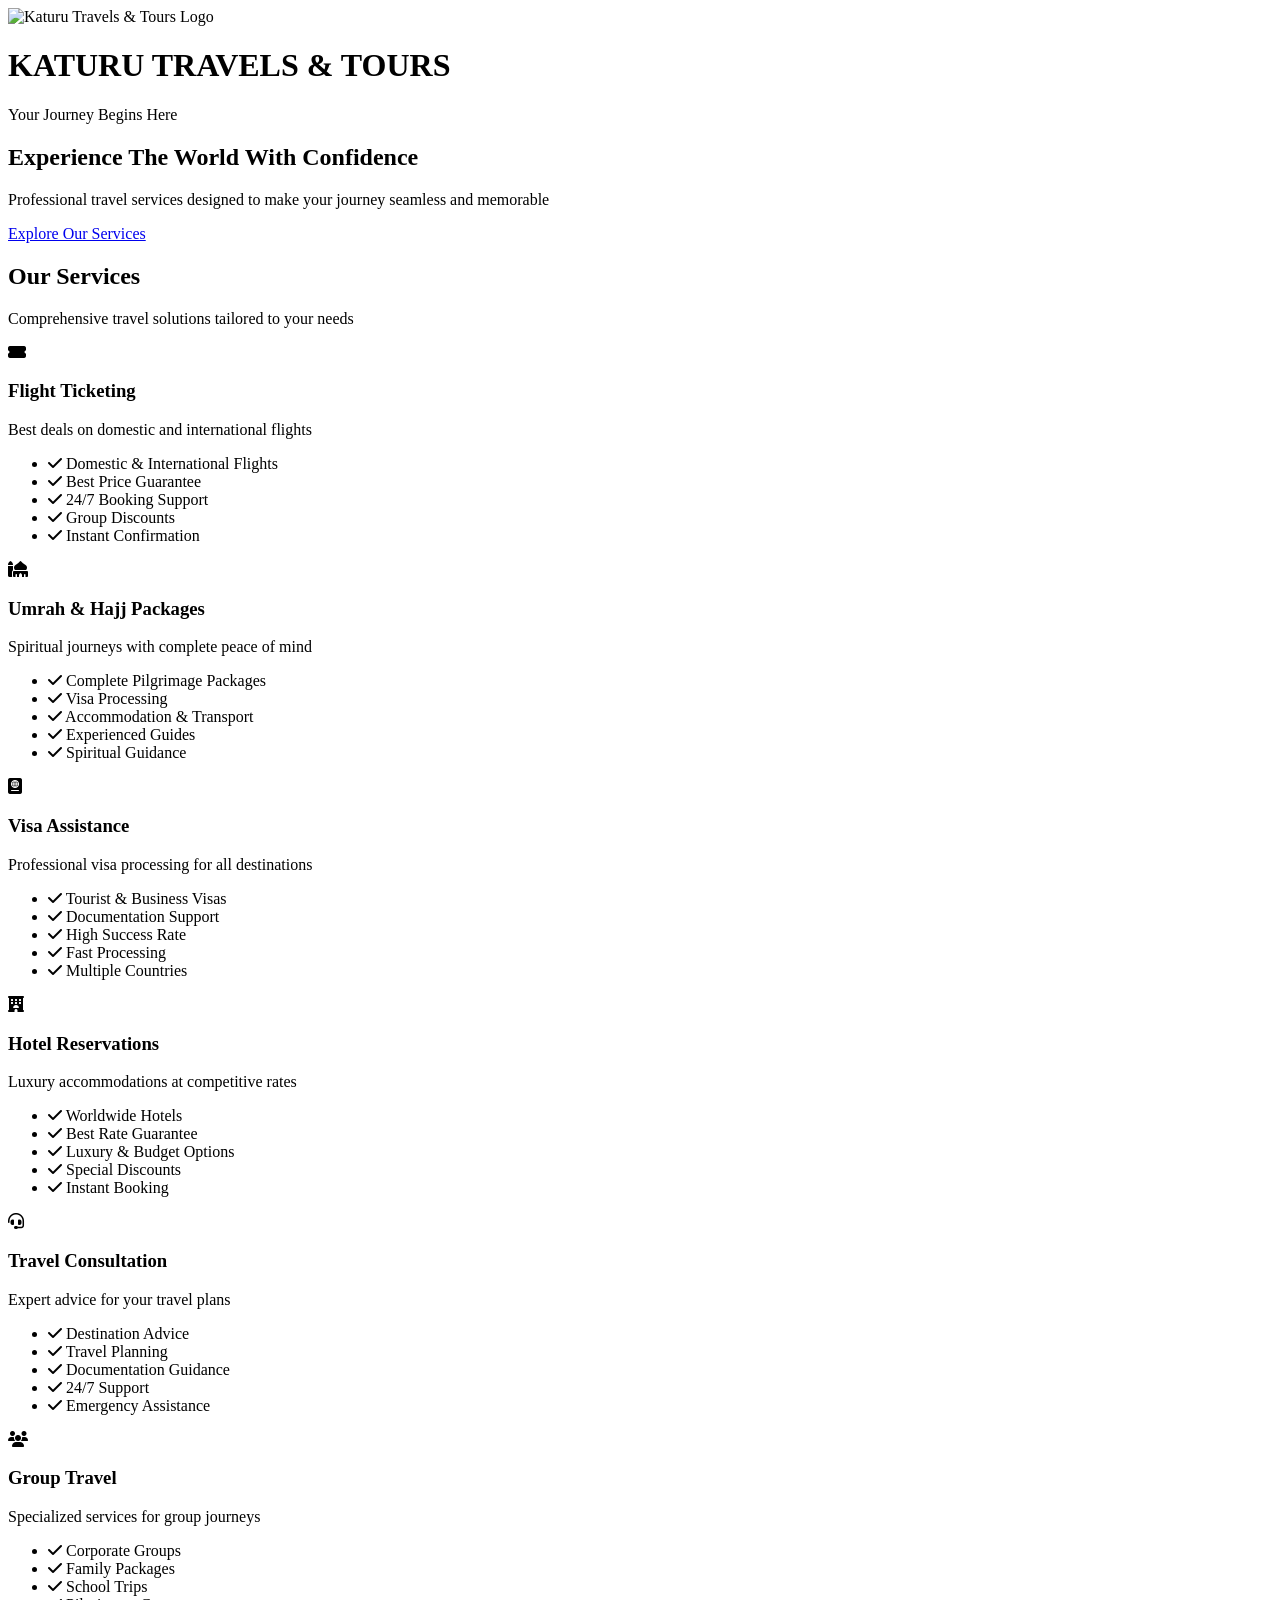
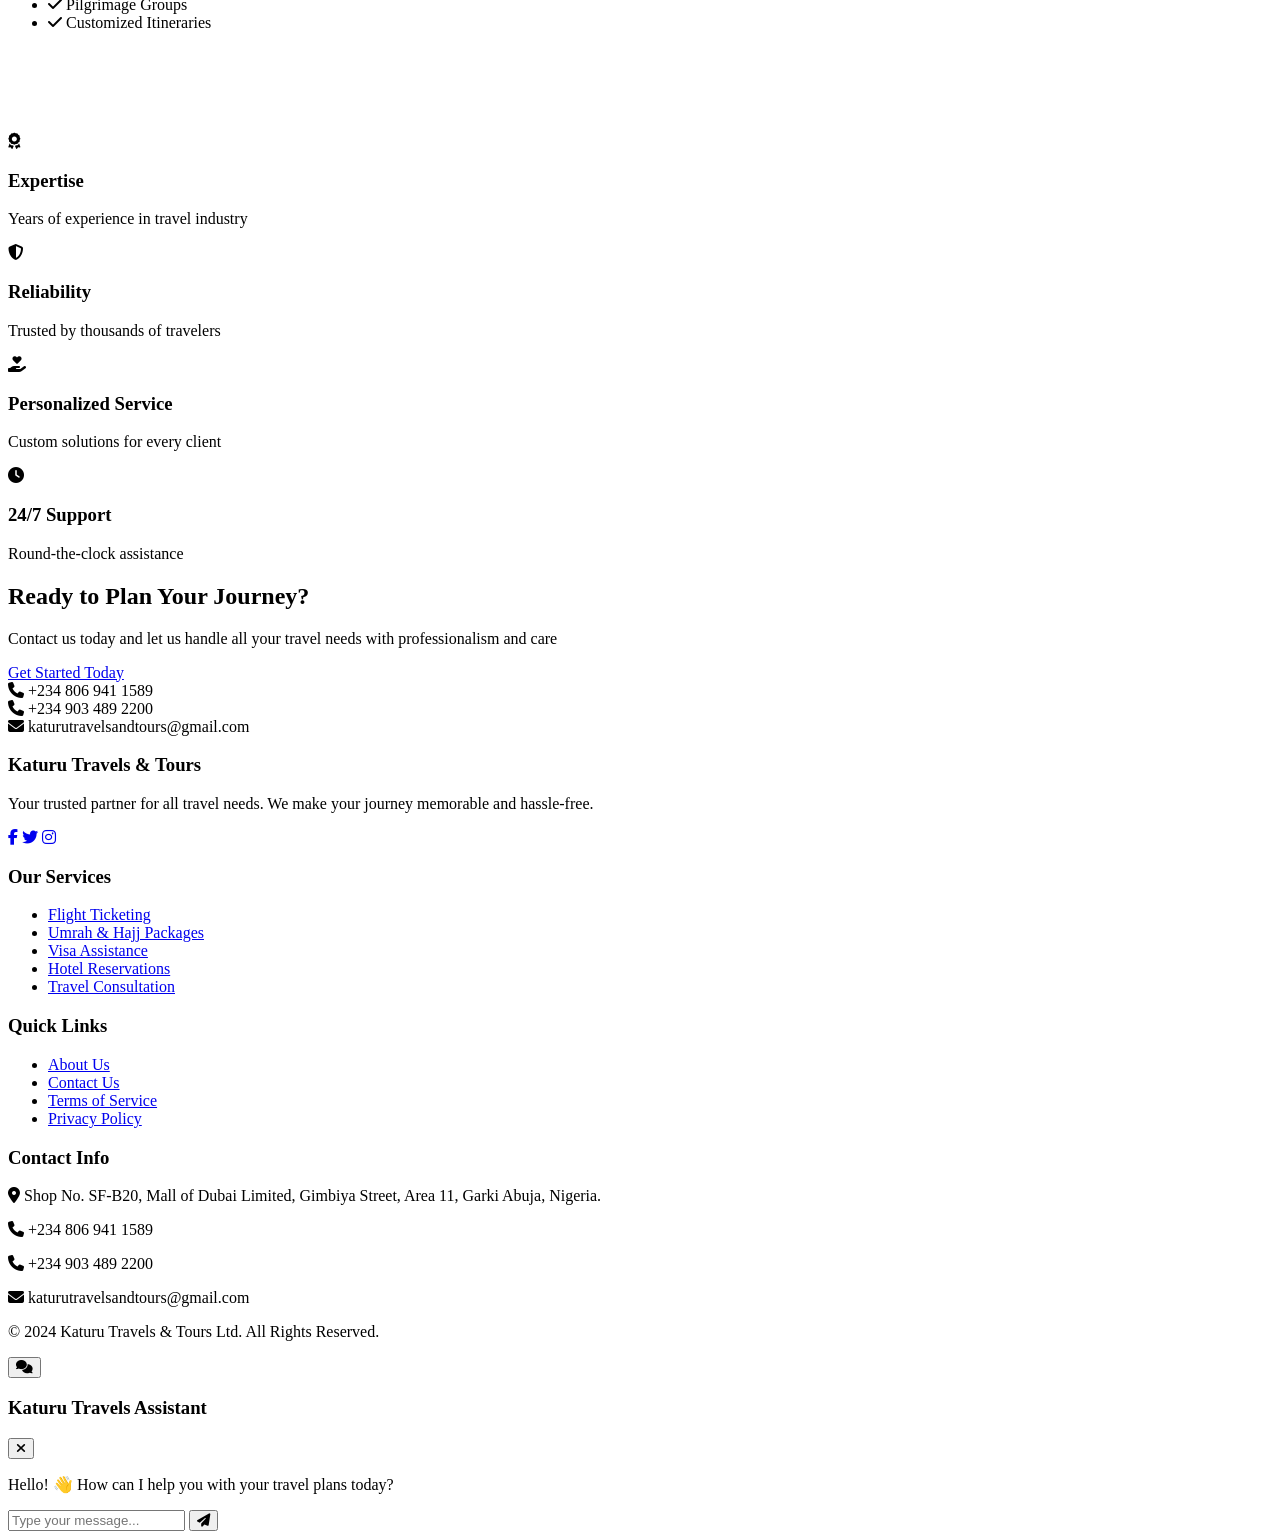
==== index.html @ 01b36bdd "Files Upload" ====
<!DOCTYPE html>
<html lang="en">
<head>
    <meta charset="UTF-8">
    <meta name="viewport" content="width=device-width, initial-scale=1.0">
    <title>Katuru Travels & Tours - Your Journey Begins Here</title>
    <link rel="stylesheet" href="https://cdnjs.cloudflare.com/ajax/libs/font-awesome/6.4.0/css/all.min.css">
    <link rel="stylesheet" href="../css/style.css">
</head>
<body>
    <!-- Header -->
    <header>
        <div class="header-container">
            <div class="logo">
                <div class="logo-img-container">
                    <img src="../images/logo.png" alt="Katuru Travels & Tours Logo" class="logo-image">
                </div>
                <div class="logo-text">
                    <h1>KATURU TRAVELS & TOURS</h1>
                    <p>Your Journey Begins Here</p>
                </div>
            </div>
        </div>
    </header>

    <!-- Hero Section -->
    <section class="hero">
        <div class="hero-content">
            <h2>Experience The World With Confidence</h2>
            <p>Professional travel services designed to make your journey seamless and memorable</p>
            <a href="#services" class="btn">Explore Our Services</a>
        </div>
    </section>

    <!-- Services Section -->
    <section class="services" id="services">
        <div class="section-title">
            <h2>Our Services</h2>
            <p>Comprehensive travel solutions tailored to your needs</p>
        </div>
        <div class="services-grid">
            <!-- Flight Ticketing -->
            <div class="service-card">
                <div class="service-icon">
                    <i class="fas fa-ticket-alt"></i>
                </div>
                <h3>Flight Ticketing</h3>
                <p>Best deals on domestic and international flights</p>
                <ul class="service-features">
                    <li><i class="fas fa-check"></i> Domestic & International Flights</li>
                    <li><i class="fas fa-check"></i> Best Price Guarantee</li>
                    <li><i class="fas fa-check"></i> 24/7 Booking Support</li>
                    <li><i class="fas fa-check"></i> Group Discounts</li>
                    <li><i class="fas fa-check"></i> Instant Confirmation</li>
                </ul>
            </div>

            <!-- Umrah & Hajj -->
            <div class="service-card">
                <div class="service-icon">
                    <i class="fas fa-mosque"></i>
                </div>
                <h3>Umrah & Hajj Packages</h3>
                <p>Spiritual journeys with complete peace of mind</p>
                <ul class="service-features">
                    <li><i class="fas fa-check"></i> Complete Pilgrimage Packages</li>
                    <li><i class="fas fa-check"></i> Visa Processing</li>
                    <li><i class="fas fa-check"></i> Accommodation & Transport</li>
                    <li><i class="fas fa-check"></i> Experienced Guides</li>
                    <li><i class="fas fa-check"></i> Spiritual Guidance</li>
                </ul>
            </div>

            <!-- Visa Support -->
            <div class="service-card">
                <div class="service-icon">
                    <i class="fas fa-passport"></i>
                </div>
                <h3>Visa Assistance</h3>
                <p>Professional visa processing for all destinations</p>
                <ul class="service-features">
                    <li><i class="fas fa-check"></i> Tourist & Business Visas</li>
                    <li><i class="fas fa-check"></i> Documentation Support</li>
                    <li><i class="fas fa-check"></i> High Success Rate</li>
                    <li><i class="fas fa-check"></i> Fast Processing</li>
                    <li><i class="fas fa-check"></i> Multiple Countries</li>
                </ul>
            </div>

            <!-- Hotel Reservation -->
            <div class="service-card">
                <div class="service-icon">
                    <i class="fas fa-hotel"></i>
                </div>
                <h3>Hotel Reservations</h3>
                <p>Luxury accommodations at competitive rates</p>
                <ul class="service-features">
                    <li><i class="fas fa-check"></i> Worldwide Hotels</li>
                    <li><i class="fas fa-check"></i> Best Rate Guarantee</li>
                    <li><i class="fas fa-check"></i> Luxury & Budget Options</li>
                    <li><i class="fas fa-check"></i> Special Discounts</li>
                    <li><i class="fas fa-check"></i> Instant Booking</li>
                </ul>
            </div>

            <!-- Travel Consultation -->
            <div class="service-card">
                <div class="service-icon">
                    <i class="fas fa-headset"></i>
                </div>
                <h3>Travel Consultation</h3>
                <p>Expert advice for your travel plans</p>
                <ul class="service-features">
                    <li><i class="fas fa-check"></i> Destination Advice</li>
                    <li><i class="fas fa-check"></i> Travel Planning</li>
                    <li><i class="fas fa-check"></i> Documentation Guidance</li>
                    <li><i class="fas fa-check"></i> 24/7 Support</li>
                    <li><i class="fas fa-check"></i> Emergency Assistance</li>
                </ul>
            </div>

            <!-- Group Travel -->
            <div class="service-card">
                <div class="service-icon">
                    <i class="fas fa-users"></i>
                </div>
                <h3>Group Travel</h3>
                <p>Specialized services for group journeys</p>
                <ul class="service-features">
                    <li><i class="fas fa-check"></i> Corporate Groups</li>
                    <li><i class="fas fa-check"></i> Family Packages</li>
                    <li><i class="fas fa-check"></i> School Trips</li>
                    <li><i class="fas fa-check"></i> Pilgrimage Groups</li>
                    <li><i class="fas fa-check"></i> Customized Itineraries</li>
                </ul>
            </div>
        </div>
    </section>

    <!-- Why Choose Us -->
    <section class="why-us">
        <div class="section-title">
            <h2 style="color:white;">Why Choose Katuru Travels?</h2>
            <p style="color:white;">Experience the difference with our premium services</p>
        </div>
        <div class="features-grid">
            <div class="feature">
                <i class="fas fa-award"></i>
                <h3>Expertise</h3>
                <p>Years of experience in travel industry</p>
            </div>
            <div class="feature">
                <i class="fas fa-shield-alt"></i>
                <h3>Reliability</h3>
                <p>Trusted by thousands of travelers</p>
            </div>
            <div class="feature">
                <i class="fas fa-hand-holding-heart"></i>
                <h3>Personalized Service</h3>
                <p>Custom solutions for every client</p>
            </div>
            <div class="feature">
                <i class="fas fa-clock"></i>
                <h3>24/7 Support</h3>
                <p>Round-the-clock assistance</p>
            </div>
        </div>
    </section>

    <!-- CTA Section -->
    <section class="cta">
        <h2>Ready to Plan Your Journey?</h2>
        <p>Contact us today and let us handle all your travel needs with professionalism and care</p>
        <a href="#" class="btn">Get Started Today</a>
        
        <div class="contact-info">
            <div class="contact-item">
                <i class="fas fa-phone"></i>
                <span>+234 806 941 1589</span>
            </div>
            <div class="contact-item">
                <i class="fas fa-phone"></i>
                <span>+234 903 489 2200</span>
            </div>
            <div class="contact-item">
                <i class="fas fa-envelope"></i>
                <span>katurutravelsandtours@gmail.com</span>
            </div>
        </div>
    </section>

    <!-- Footer -->
    <footer>
        <div class="footer-container">
            <div class="footer-col">
                <h3>Katuru Travels & Tours</h3>
                <p>Your trusted partner for all travel needs. We make your journey memorable and hassle-free.</p>
                <div class="social-icons">
                    <a href="https://www.facebook.com/profile.php?id=61578586058037"><i class="fab fa-facebook-f"></i></a>
                    <a href="https://x.com/Katurutravels"><i class="fab fa-twitter"></i></a>
                    <a href="https://www.instagram.com/katurutravelsandtours/"><i class="fab fa-instagram"></i></a>
                </div>
            </div>
            <div class="footer-col">
                <h3>Our Services</h3>
                <ul class="footer-links">
                    <li><a href="#">Flight Ticketing</a></li>
                    <li><a href="#">Umrah & Hajj Packages</a></li>
                    <li><a href="#">Visa Assistance</a></li>
                    <li><a href="#">Hotel Reservations</a></li>
                    <li><a href="#">Travel Consultation</a></li>
                </ul>
            </div>
            <div class="footer-col">
                <h3>Quick Links</h3>
                <ul class="footer-links">
                    <li><a href="#">About Us</a></li>
                    <li><a href="#">Contact Us</a></li>
                    <li><a href="#">Terms of Service</a></li>
                    <li><a href="../html/privacy-policy.html">Privacy Policy</a></li>
                </ul>
            </div>
            <div class="footer-col">
                <h3>Contact Info</h3>
                <p><i class="fas fa-map-marker-alt"></i> Shop No. SF-B20, Mall of Dubai Limited, Gimbiya Street, Area 11, Garki Abuja, Nigeria.</p>
                <p><i class="fas fa-phone"></i> +234 806 941 1589</p>
                <p><i class="fas fa-phone"></i> +234 903 489 2200</p>
                <p><i class="fas fa-envelope"></i> katurutravelsandtours@gmail.com</p>
            </div>
        </div>
        <div class="copyright">
            <p>&copy; 2024 Katuru Travels & Tours Ltd. All Rights Reserved.</p>
        </div>
    </footer>

    <!-- Chatbot -->
    <div class="chatbot-container">
        <button class="chatbot-btn" id="chatbotBtn">
            <i class="fas fa-comments"></i>
        </button>
        <div class="chatbot-window" id="chatbotWindow">
            <div class="chatbot-header">
                <h3>Katuru Travels Assistant</h3>
                <button class="close-chatbot" id="closeChatbot">
                    <i class="fas fa-times"></i>
                </button>
            </div>
            <div class="chatbot-messages" id="chatbotMessages">
                <div class="chatbot-message">
                    <p>Hello! 👋 How can I help you with your travel plans today?</p>
                </div>
            </div>
            <div class="chatbot-input">
                <input type="text" id="chatbotInput" placeholder="Type your message...">
                <button class="send-btn" id="sendMessage">
                    <i class="fas fa-paper-plane"></i>
                </button>
            </div>
        </div>
    </div>
    <script src="../javascript/script.js"></script>
    

</body>
</html>
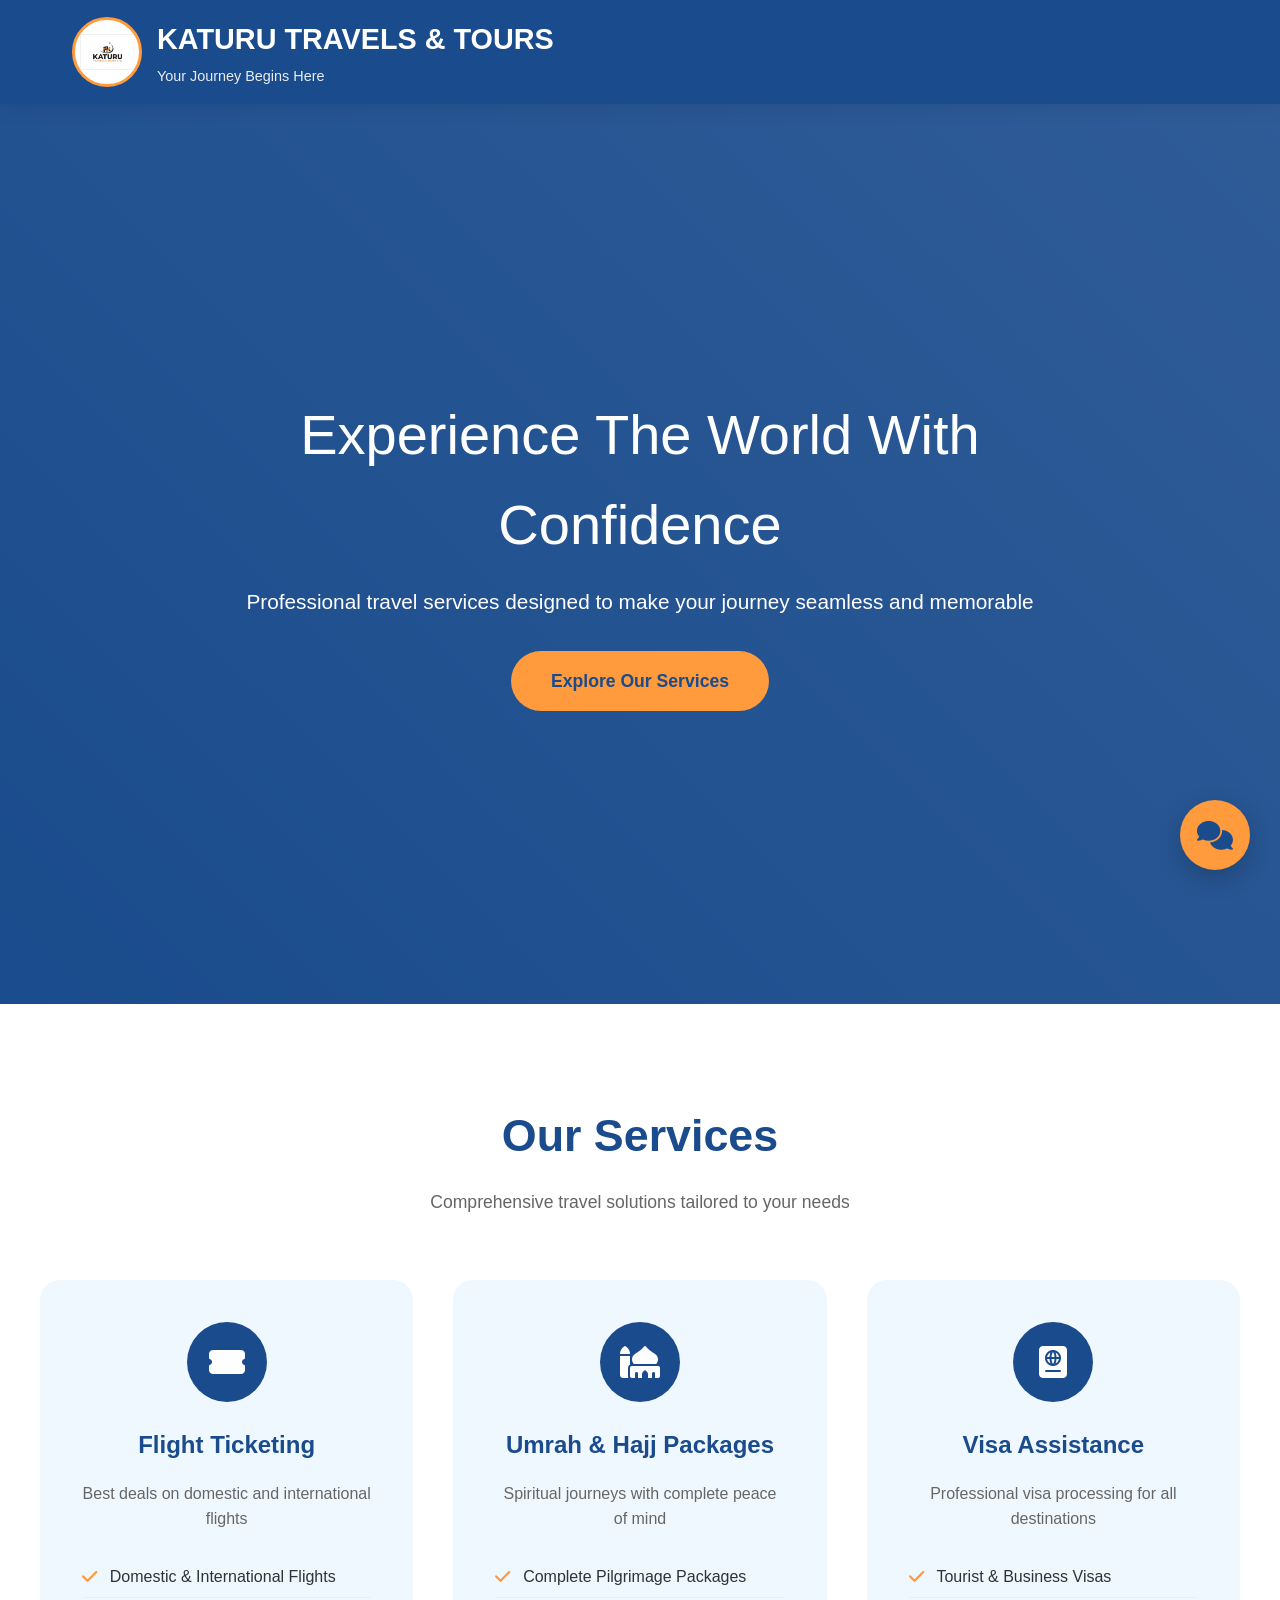
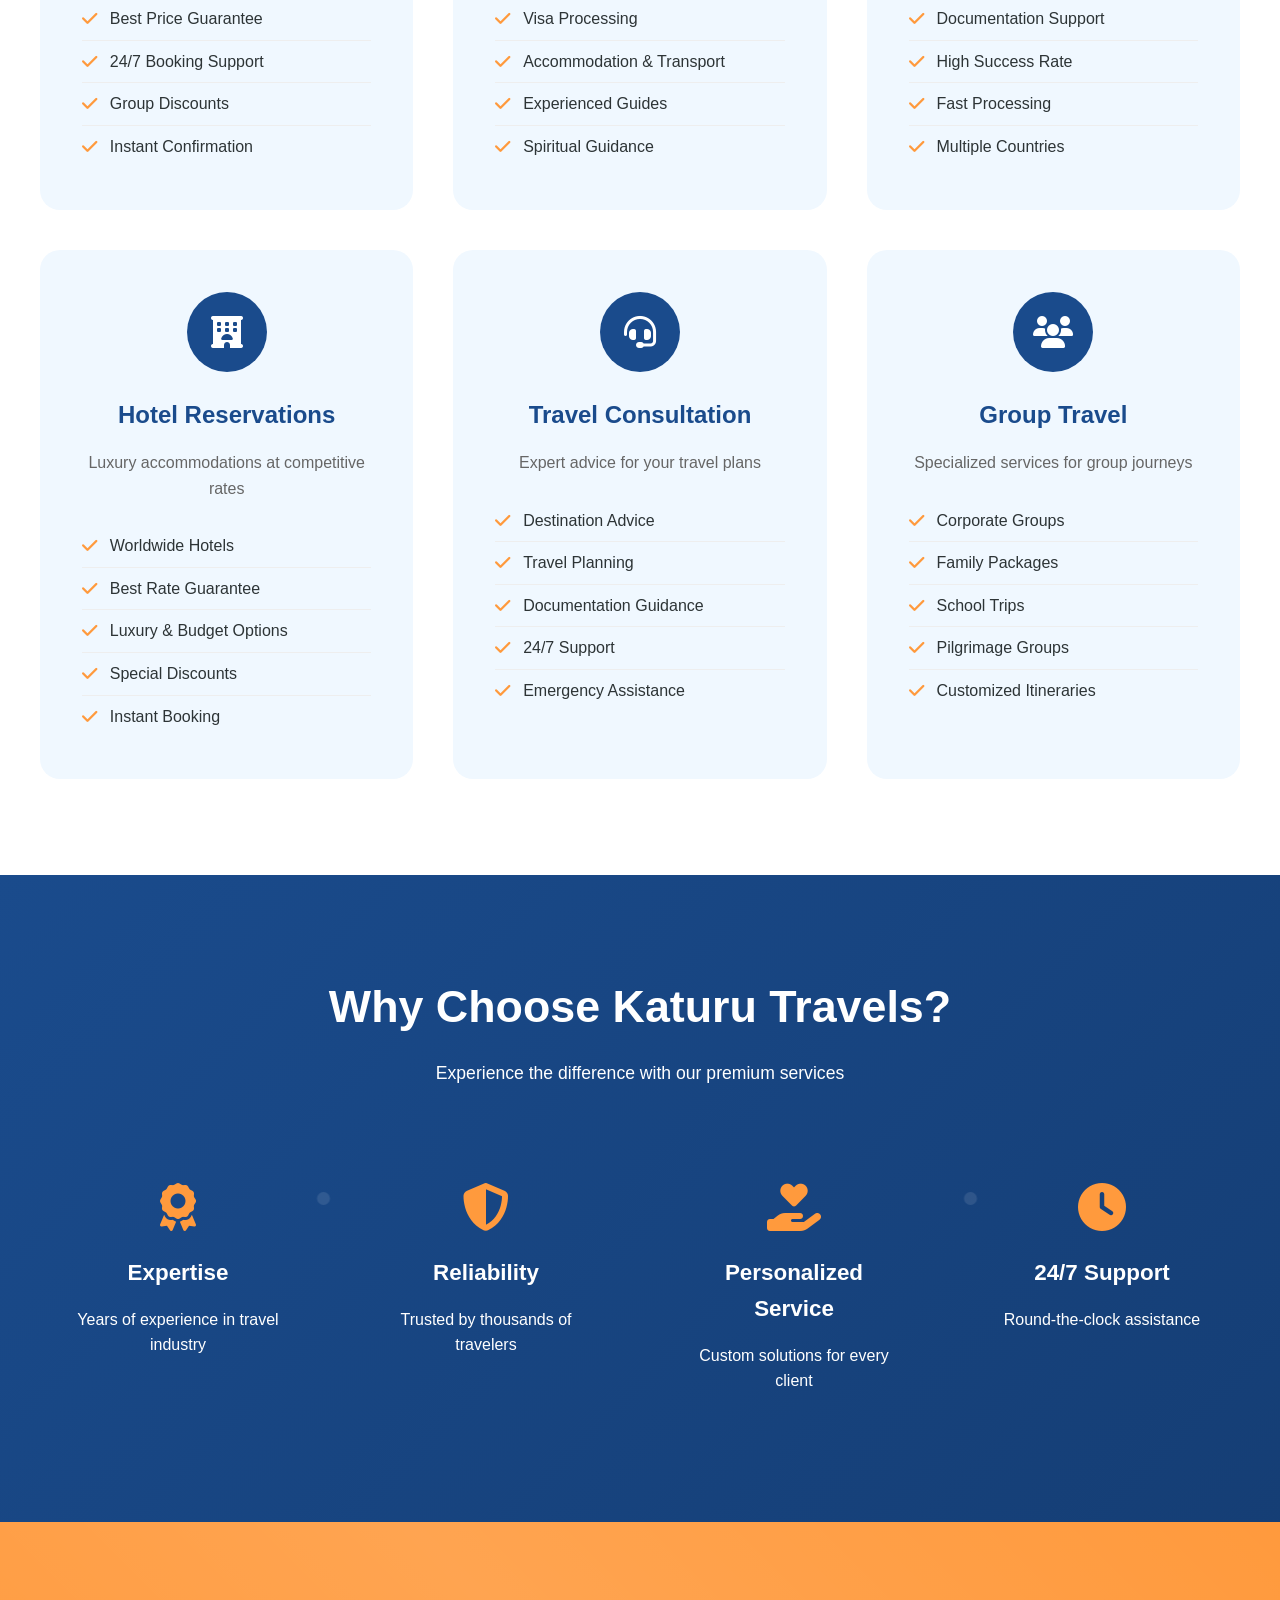
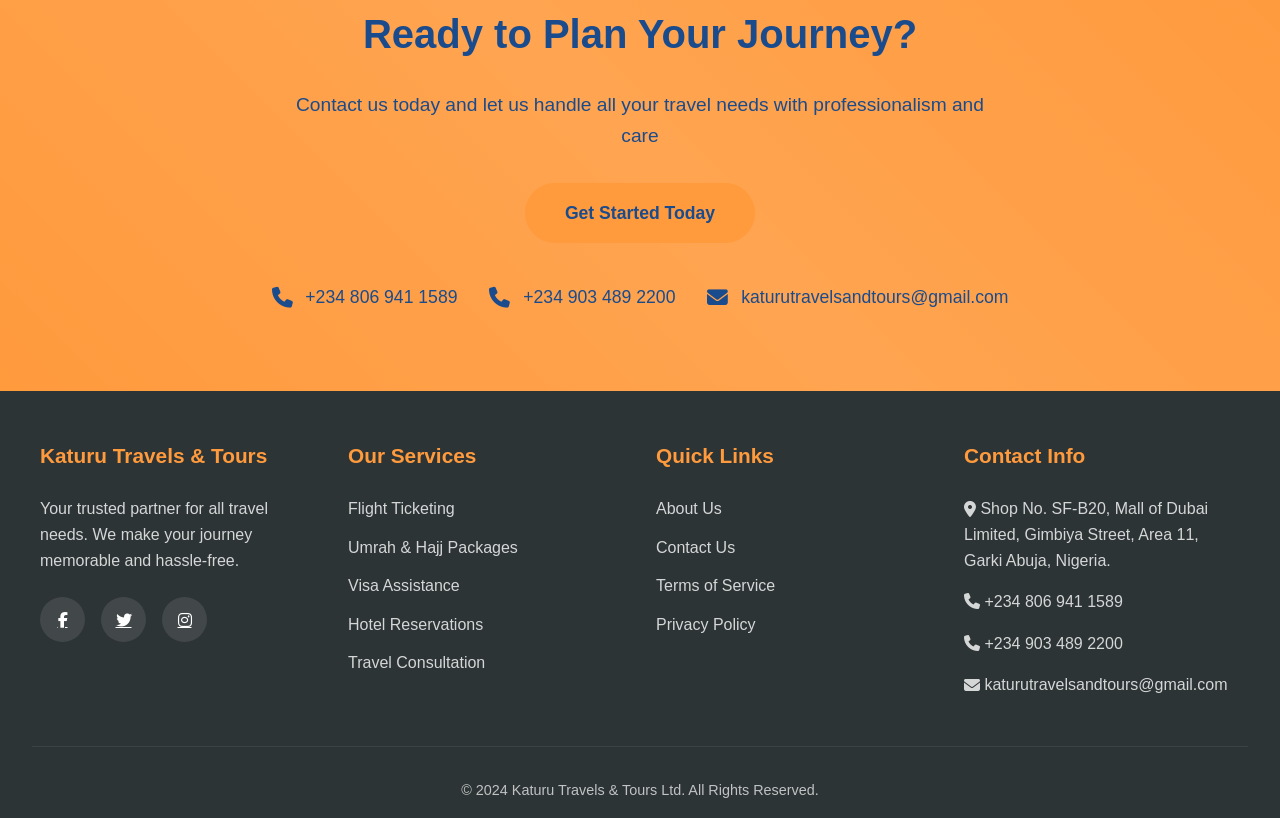
==== commit e4768bf5: "Updated the src link remove the external path for the images" ====
--- a/index.html
+++ b/index.html
@@ -5,7 +5,7 @@
     <meta name="viewport" content="width=device-width, initial-scale=1.0">
     <title>Katuru Travels & Tours - Your Journey Begins Here</title>
     <link rel="stylesheet" href="https://cdnjs.cloudflare.com/ajax/libs/font-awesome/6.4.0/css/all.min.css">
-    <link rel="stylesheet" href="../css/style.css">
+    <link rel="stylesheet" href="style.css">
 </head>
 <body>
     <!-- Header -->
@@ -13,7 +13,7 @@
         <div class="header-container">
             <div class="logo">
                 <div class="logo-img-container">
-                    <img src="../images/logo.png" alt="Katuru Travels & Tours Logo" class="logo-image">
+                    <img src="logo.png" alt="Katuru Travels & Tours Logo" class="logo-image">
                 </div>
                 <div class="logo-text">
                     <h1>KATURU TRAVELS & TOURS</h1>
@@ -258,8 +258,8 @@
             </div>
         </div>
     </div>
-    <script src="../javascript/script.js"></script>
+    <script src="script.js"></script>
     
 
 </body>
-</html>+</html>
--- a/style.css
+++ b/style.css
@@ -0,0 +1,887 @@
+:root {
+    --primary-color: #1a4b8c;
+    --secondary-color: #ff9a3d;
+    --accent-color: #ff6b6b;
+    --light-color: #f0f8ff;
+    --dark-color: #2d3436;
+}
+
+* {
+    margin: 0;
+    padding: 0;
+    box-sizing: border-box;
+    font-family: 'Segoe UI', Tahoma, Geneva, Verdana, sans-serif;
+}
+
+body {
+    background-color: var(--light-color);
+    color: var(--dark-color);
+    line-height: 1.6;
+    scroll-behavior: smooth;
+}
+
+/* Header Styles */
+header {
+    background-color: var(--primary-color);
+    color: white;
+    padding: 1rem 0;
+    position: sticky;
+    top: 0;
+    z-index: 100;
+    box-shadow: 0 2px 20px rgba(0, 0, 0, 0.1);
+    animation: slideDown 0.6s ease-out;
+}
+
+@keyframes slideDown {
+    from {
+        transform: translateY(-100%);
+        opacity: 0;
+    }
+    to {
+        transform: translateY(0);
+        opacity: 1;
+    }
+}
+
+.header-container {
+    display: flex;
+    justify-content: space-between;
+    align-items: center;
+    max-width: 1200px;
+    margin: 0 auto;
+    padding: 0 2rem;
+}
+
+.logo {
+    display: flex;
+    align-items: center;
+    animation: fadeInLeft 1s ease-out;
+}
+
+@keyframes fadeInLeft {
+    from {
+        opacity: 0;
+        transform: translateX(-30px);
+    }
+    to {
+        opacity: 1;
+        transform: translateX(0);
+    }
+}
+
+.logo-img-container {
+    width: 70px;
+    height: 70px;
+    border-radius: 50%;
+    overflow: hidden;
+    border: 3px solid var(--secondary-color);
+    margin-right: 15px;
+    display: flex;
+    align-items: center;
+    justify-content: center;
+    background-color: white;
+    padding: 5px;
+    animation: pulse 2s infinite;
+}
+
+@keyframes pulse {
+    0% {
+        transform: scale(1);
+        box-shadow: 0 0 0 rgba(255, 154, 61, 0.4);
+    }
+    50% {
+        transform: scale(1.05);
+        box-shadow: 0 0 20px rgba(255, 154, 61, 0.8);
+    }
+    100% {
+        transform: scale(1);
+        box-shadow: 0 0 0 rgba(255, 154, 61, 0.4);
+    }
+}
+
+.logo-image {
+    width: 100%;
+    height: 100%;
+    object-fit: contain;
+    transition: transform 0.3s ease;
+}
+
+.logo-image:hover {
+    transform: rotate(5deg);
+}
+
+.logo-text h1 {
+    font-size: 1.8rem;
+    font-weight: 700;
+    margin-bottom: 0.2rem;
+    color: white;
+}
+
+.logo-text p {
+    font-size: 0.9rem;
+    opacity: 0.9;
+    color: white;
+}
+
+/* Hero Section */
+.hero {
+    background: linear-gradient(rgba(26, 75, 140, 0.9), rgba(26, 75, 140, 0.9)),
+                url('https://images.unsplash.com/photo-1488646953014-85cb44e25828?ixlib=rb-4.0.3&auto=format&fit=crop&w=1470&q=80');
+    background-size: cover;
+    background-position: center;
+    height: 100vh;
+    display: flex;
+    align-items: center;
+    justify-content: center;
+    text-align: center;
+    color: white;
+    padding: 2rem;
+    position: relative;
+    overflow: hidden;
+}
+
+.hero::before {
+    content: '';
+    position: absolute;
+    top: 0;
+    left: 0;
+    width: 100%;
+    height: 100%;
+    background: linear-gradient(45deg, var(--primary-color) 0%, transparent 100%);
+    animation: gradientShift 8s ease-in-out infinite;
+}
+
+@keyframes gradientShift {
+    0%, 100% {
+        opacity: 0.3;
+        transform: scale(1);
+    }
+    50% {
+        opacity: 0.5;
+        transform: scale(1.1);
+    }
+}
+
+.hero-content {
+    max-width: 800px;
+    position: relative;
+    z-index: 2;
+    animation: fadeInUp 1.2s ease-out 0.3s both;
+}
+
+@keyframes fadeInUp {
+    from {
+        opacity: 0;
+        transform: translateY(50px);
+    }
+    to {
+        opacity: 1;
+        transform: translateY(0);
+    }
+}
+
+.hero h2 {
+    font-size: 3.5rem;
+    margin-bottom: 1rem;
+    font-weight: 300;
+    animation: slideInLeft 1s ease-out 0.5s both;
+}
+
+@keyframes slideInLeft {
+    from {
+        opacity: 0;
+        transform: translateX(-100px);
+    }
+    to {
+        opacity: 1;
+        transform: translateX(0);
+    }
+}
+
+.hero p {
+    font-size: 1.3rem;
+    margin-bottom: 2rem;
+    opacity: 0.9;
+    animation: slideInRight 1s ease-out 0.7s both;
+}
+
+@keyframes slideInRight {
+    from {
+        opacity: 0;
+        transform: translateX(100px);
+    }
+    to {
+        opacity: 1;
+        transform: translateX(0);
+    }
+}
+
+.btn {
+    display: inline-block;
+    background-color: var(--secondary-color);
+    color: var(--primary-color);
+    padding: 1rem 2.5rem;
+    border-radius: 50px;
+    text-decoration: none;
+    font-weight: 600;
+    transition: all 0.3s;
+    border: none;
+    cursor: pointer;
+    font-size: 1.1rem;
+    position: relative;
+    overflow: hidden;
+    animation: fadeInUp 1s ease-out 0.9s both;
+}
+
+.btn::before {
+    content: '';
+    position: absolute;
+    top: 0;
+    left: -100%;
+    width: 100%;
+    height: 100%;
+    background: linear-gradient(90deg, transparent, rgba(255, 255, 255, 0.2), transparent);
+    transition: left 0.5s;
+}
+
+.btn:hover::before {
+    left: 100%;
+}
+
+.btn:hover {
+    background-color: white;
+    transform: translateY(-3px) scale(1.05);
+    box-shadow: 0 15px 30px rgba(0, 0, 0, 0.3);
+}
+
+/* Services Section */
+.services {
+    padding: 6rem 2rem;
+    background: white;
+}
+
+.section-title {
+    text-align: center;
+    margin-bottom: 4rem;
+}
+
+.section-title h2 {
+    font-size: 2.8rem;
+    color: var(--primary-color);
+    margin-bottom: 1rem;
+    animation: fadeInUp 1s ease-out both;
+}
+
+.section-title p {
+    color: #666;
+    max-width: 600px;
+    margin: 0 auto;
+    font-size: 1.1rem;
+    animation: fadeInUp 1s ease-out 0.2s both;
+}
+
+.services-grid {
+    display: grid;
+    grid-template-columns: repeat(auto-fit, minmax(300px, 1fr));
+    gap: 2.5rem;
+    max-width: 1200px;
+    margin: 0 auto;
+}
+
+.service-card {
+    background: var(--light-color);
+    padding: 2.5rem;
+    border-radius: 20px;
+    text-align: center;
+    transition: all 0.4s ease;
+    border: 2px solid transparent;
+    opacity: 0;
+    transform: translateY(50px);
+    animation: fadeInUp 0.8s ease-out forwards;
+}
+
+.service-card.visible {
+    opacity: 1;
+    transform: translateY(0);
+}
+
+.service-card:nth-child(1) { animation-delay: 0.1s; }
+.service-card:nth-child(2) { animation-delay: 0.2s; }
+.service-card:nth-child(3) { animation-delay: 0.3s; }
+.service-card:nth-child(4) { animation-delay: 0.4s; }
+.service-card:nth-child(5) { animation-delay: 0.5s; }
+.service-card:nth-child(6) { animation-delay: 0.6s; }
+
+.service-card:hover {
+    transform: translateY(-15px) scale(1.02);
+    border-color: var(--secondary-color);
+    box-shadow: 0 20px 40px rgba(0, 0, 0, 0.15);
+}
+
+.service-icon {
+    width: 80px;
+    height: 80px;
+    background: var(--primary-color);
+    border-radius: 50%;
+    display: flex;
+    align-items: center;
+    justify-content: center;
+    margin: 0 auto 1.5rem;
+    color: white;
+    font-size: 2rem;
+    transition: all 0.3s ease;
+}
+
+.service-card:hover .service-icon {
+    transform: rotate(360deg) scale(1.1);
+    background: var(--secondary-color);
+}
+
+.service-card h3 {
+    color: var(--primary-color);
+    margin-bottom: 1rem;
+    font-size: 1.5rem;
+    transition: color 0.3s ease;
+}
+
+.service-card:hover h3 {
+    color: var(--secondary-color);
+}
+
+.service-card p {
+    color: #666;
+    margin-bottom: 1.5rem;
+}
+
+.service-features {
+    list-style: none;
+    text-align: left;
+}
+
+.service-features li {
+    padding: 0.5rem 0;
+    border-bottom: 1px solid #eee;
+    display: flex;
+    align-items: center;
+    transition: transform 0.3s ease;
+}
+
+.service-features li:hover {
+    transform: translateX(10px);
+}
+
+.service-features li:last-child {
+    border-bottom: none;
+}
+
+.service-features i {
+    color: var(--secondary-color);
+    margin-right: 0.8rem;
+    font-size: 1.1rem;
+    transition: transform 0.3s ease;
+}
+
+.service-features li:hover i {
+    transform: scale(1.2);
+}
+
+/* Why Choose Us */
+.why-us {
+    padding: 6rem 2rem;
+    background: linear-gradient(135deg, var(--primary-color) 0%, #153e75 100%);
+    color: white;
+    position: relative;
+    overflow: hidden;
+}
+
+.why-us::before {
+    content: '';
+    position: absolute;
+    top: 0;
+    left: 0;
+    width: 100%;
+    height: 100%;
+    background: url('data:image/svg+xml,<svg xmlns="http://www.w3.org/2000/svg" viewBox="0 0 100 100"><defs><pattern id="grain" width="100" height="100" patternUnits="userSpaceOnUse"><circle cx="50" cy="50" r="1" fill="rgba(255,255,255,0.1)"/></pattern></defs><rect width="100" height="100" fill="url(%23grain)"/></svg>');
+    animation: float 20s ease-in-out infinite;
+}
+
+@keyframes float {
+    0%, 100% {
+        transform: translateY(0px);
+    }
+    50% {
+        transform: translateY(-20px);
+    }
+}
+
+.features-grid {
+    display: grid;
+    grid-template-columns: repeat(auto-fit, minmax(250px, 1fr));
+    gap: 2rem;
+    max-width: 1200px;
+    margin: 0 auto;
+    position: relative;
+    z-index: 2;
+}
+
+.feature {
+    text-align: center;
+    padding: 2rem;
+    opacity: 0;
+    transform: translateY(30px);
+    animation: fadeInUp 0.8s ease-out forwards;
+}
+
+.feature.visible {
+    opacity: 1;
+    transform: translateY(0);
+}
+
+.feature:nth-child(1) { animation-delay: 0.1s; }
+.feature:nth-child(2) { animation-delay: 0.2s; }
+.feature:nth-child(3) { animation-delay: 0.3s; }
+.feature:nth-child(4) { animation-delay: 0.4s; }
+
+.feature i {
+    font-size: 3rem;
+    color: var(--secondary-color);
+    margin-bottom: 1.5rem;
+    display: inline-block;
+    animation: bounce 2s infinite;
+}
+
+@keyframes bounce {
+    0%, 20%, 50%, 80%, 100% {
+        transform: translateY(0);
+    }
+    40% {
+        transform: translateY(-10px);
+    }
+    60% {
+        transform: translateY(-5px);
+    }
+}
+
+.feature h3 {
+    margin-bottom: 1rem;
+    font-size: 1.4rem;
+}
+
+/* CTA Section */
+.cta {
+    padding: 5rem 2rem;
+    background: var(--secondary-color);
+    text-align: center;
+    color: var(--primary-color);
+    position: relative;
+    overflow: hidden;
+}
+
+.cta::before {
+    content: '';
+    position: absolute;
+    top: 0;
+    left: 0;
+    width: 100%;
+    height: 100%;
+    background: linear-gradient(45deg, transparent 0%, rgba(255, 255, 255, 0.1) 50%, transparent 100%);
+    animation: shimmer 3s infinite;
+}
+
+@keyframes shimmer {
+    0% {
+        transform: translateX(-100%);
+    }
+    100% {
+        transform: translateX(100%);
+    }
+}
+
+.cta h2 {
+    font-size: 2.5rem;
+    margin-bottom: 1.5rem;
+    animation: fadeInUp 1s ease-out both;
+}
+
+.cta p {
+    font-size: 1.2rem;
+    margin-bottom: 2rem;
+    max-width: 700px;
+    margin-left: auto;
+    margin-right: auto;
+    animation: fadeInUp 1s ease-out 0.2s both;
+}
+
+.contact-info {
+    display: flex;
+    justify-content: center;
+    gap: 2rem;
+    flex-wrap: wrap;
+    margin-top: 2rem;
+    animation: fadeInUp 1s ease-out 0.4s both;
+}
+
+.contact-item {
+    display: flex;
+    align-items: center;
+    gap: 0.8rem;
+    font-size: 1.1rem;
+    transition: transform 0.3s ease;
+}
+
+.contact-item:hover {
+    transform: scale(1.1);
+}
+
+.contact-item i {
+    color: var(--primary-color);
+    font-size: 1.3rem;
+    animation: ring 2s infinite;
+}
+
+@keyframes ring {
+    0%, 100% {
+        transform: rotate(0deg);
+    }
+    25% {
+        transform: rotate(10deg);
+    }
+    75% {
+        transform: rotate(-10deg);
+    }
+}
+
+/* Footer */
+footer {
+    background: var(--dark-color);
+    color: white;
+    padding: 3rem 2rem 1rem;
+    animation: fadeInUp 1s ease-out both;
+}
+
+.footer-container {
+    display: grid;
+    grid-template-columns: repeat(auto-fit, minmax(250px, 1fr));
+    gap: 2rem;
+    max-width: 1200px;
+    margin: 0 auto;
+}
+
+.footer-col {
+    opacity: 0;
+    transform: translateY(20px);
+    animation: fadeInUp 0.8s ease-out forwards;
+}
+
+.footer-col:nth-child(1) { animation-delay: 0.1s; }
+.footer-col:nth-child(2) { animation-delay: 0.2s; }
+.footer-col:nth-child(3) { animation-delay: 0.3s; }
+.footer-col:nth-child(4) { animation-delay: 0.4s; }
+
+.footer-col.visible {
+    opacity: 1;
+    transform: translateY(0);
+}
+
+.footer-col h3 {
+    font-size: 1.3rem;
+    margin-bottom: 1.5rem;
+    color: var(--secondary-color);
+}
+
+.footer-col p {
+    margin-bottom: 1rem;
+    opacity: 0.8;
+}
+
+.footer-links {
+    list-style: none;
+}
+
+.footer-links li {
+    margin-bottom: 0.8rem;
+    transition: transform 0.3s ease;
+}
+
+.footer-links li:hover {
+    transform: translateX(5px);
+}
+
+.footer-links a {
+    color: white;
+    text-decoration: none;
+    opacity: 0.8;
+    transition: all 0.3s;
+}
+
+.footer-links a:hover {
+    opacity: 1;
+    color: var(--secondary-color);
+}
+
+.social-icons {
+    display: flex;
+    gap: 1rem;
+    margin-top: 1.5rem;
+}
+
+.social-icons a {
+    display: inline-flex;
+    align-items: center;
+    justify-content: center;
+    width: 45px;
+    height: 45px;
+    background-color: rgba(255, 255, 255, 0.1);
+    border-radius: 50%;
+    color: white;
+    transition: all 0.3s;
+    animation: pulse 2s infinite;
+}
+
+.social-icons a:hover {
+    background-color: var(--secondary-color);
+    color: var(--primary-color);
+    transform: translateY(-3px) scale(1.1);
+    animation: none;
+}
+
+.copyright {
+    text-align: center;
+    padding-top: 2rem;
+    margin-top: 2rem;
+    border-top: 1px solid rgba(255, 255, 255, 0.1);
+    opacity: 0.7;
+    font-size: 0.9rem;
+}
+
+/* Chatbot */
+.chatbot-container {
+    position: fixed;
+    bottom: 30px;
+    right: 30px;
+    z-index: 99;
+    animation: bounceIn 1s ease-out;
+}
+
+@keyframes bounceIn {
+    0% {
+        opacity: 0;
+        transform: scale(0.3);
+    }
+    50% {
+        transform: scale(1.05);
+    }
+    70% {
+        transform: scale(0.9);
+    }
+    100% {
+        opacity: 1;
+        transform: scale(1);
+    }
+}
+
+.chatbot-btn {
+    width: 70px;
+    height: 70px;
+    border-radius: 50%;
+    background-color: var(--secondary-color);
+    color: var(--primary-color);
+    border: none;
+    font-size: 1.8rem;
+    cursor: pointer;
+    box-shadow: 0 8px 25px rgba(0, 0, 0, 0.2);
+    display: flex;
+    align-items: center;
+    justify-content: center;
+    transition: all 0.3s;
+    animation: pulse 2s infinite;
+}
+
+.chatbot-btn:hover {
+    transform: scale(1.1) rotate(5deg);
+    box-shadow: 0 12px 30px rgba(0, 0, 0, 0.3);
+    animation: none;
+}
+
+.chatbot-window {
+    position: absolute;
+    bottom: 90px;
+    right: 0;
+    width: 380px;
+    background-color: white;
+    border-radius: 20px;
+    box-shadow: 0 15px 40px rgba(0, 0, 0, 0.2);
+    overflow: hidden;
+    display: none;
+    animation: slideInUp 0.3s ease-out;
+}
+
+@keyframes slideInUp {
+    from {
+        opacity: 0;
+        transform: translateY(30px);
+    }
+    to {
+        opacity: 1;
+        transform: translateY(0);
+    }
+}
+
+.chatbot-header {
+    background-color: var(--primary-color);
+    color: white;
+    padding: 1.2rem;
+    display: flex;
+    align-items: center;
+    justify-content: space-between;
+}
+
+.chatbot-header h3 {
+    font-size: 1.3rem;
+}
+
+.close-chatbot {
+    background: none;
+    border: none;
+    color: white;
+    font-size: 1.3rem;
+    cursor: pointer;
+    transition: transform 0.3s ease;
+}
+
+.close-chatbot:hover {
+    transform: rotate(90deg);
+}
+
+.chatbot-messages {
+    height: 350px;
+    padding: 1.2rem;
+    overflow-y: auto;
+    background: #fafafa;
+}
+
+.chatbot-input {
+    display: flex;
+    padding: 1.2rem;
+    border-top: 2px solid #eee;
+    background: white;
+}
+
+.chatbot-input input {
+    flex: 1;
+    padding: 1rem;
+    border: 2px solid #ddd;
+    border-radius: 25px;
+    margin-right: 0.8rem;
+    font-size: 1rem;
+    transition: border-color 0.3s ease;
+}
+
+.chatbot-input input:focus {
+    outline: none;
+    border-color: var(--secondary-color);
+}
+
+.send-btn {
+    background-color: var(--secondary-color);
+    color: var(--primary-color);
+    border: none;
+    border-radius: 50%;
+    width: 45px;
+    height: 45px;
+    cursor: pointer;
+    font-size: 1.2rem;
+    transition: all 0.3s ease;
+}
+
+.send-btn:hover {
+    transform: scale(1.1) rotate(15deg);
+}
+
+/* Scroll Animations */
+.service-card, .feature, .footer-col {
+    opacity: 0;
+    transform: translateY(50px);
+    transition: all 0.8s ease-out;
+}
+
+.service-card.visible, .feature.visible, .footer-col.visible {
+    opacity: 1;
+    transform: translateY(0);
+}
+
+/* Responsive Design */
+@media (max-width: 768px) {
+    .header-container {
+        flex-direction: column;
+        text-align: center;
+    }
+    
+    .logo {
+        margin-bottom: 1rem;
+        justify-content: center;
+    }
+    
+    .logo-img-container {
+        width: 60px;
+        height: 60px;
+        margin-right: 10px;
+    }
+    
+    .logo-text h1 {
+        font-size: 1.5rem;
+    }
+    
+    .logo-text p {
+        font-size: 0.8rem;
+    }
+    
+    .hero h2 {
+        font-size: 2.5rem;
+    }
+    
+    .hero p {
+        font-size: 1.1rem;
+    }
+    
+    .services-grid {
+        grid-template-columns: 1fr;
+    }
+    
+    .contact-info {
+        flex-direction: column;
+        gap: 1rem;
+    }
+    
+    .chatbot-window {
+        width: 90%;
+        right: 5%;
+    }
+    
+    .service-card, .feature, .footer-col {
+        animation-delay: 0s !important;
+    }
+}
+
+/* Smooth scrolling */
+html {
+    scroll-behavior: smooth;
+}
+
+/* Custom scrollbar */
+::-webkit-scrollbar {
+    width: 8px;
+}
+
+::-webkit-scrollbar-track {
+    background: var(--light-color);
+}
+
+::-webkit-scrollbar-thumb {
+    background: var(--secondary-color);
+    border-radius: 4px;
+}
+
+::-webkit-scrollbar-thumb:hover {
+    background: var(--primary-color);
+}
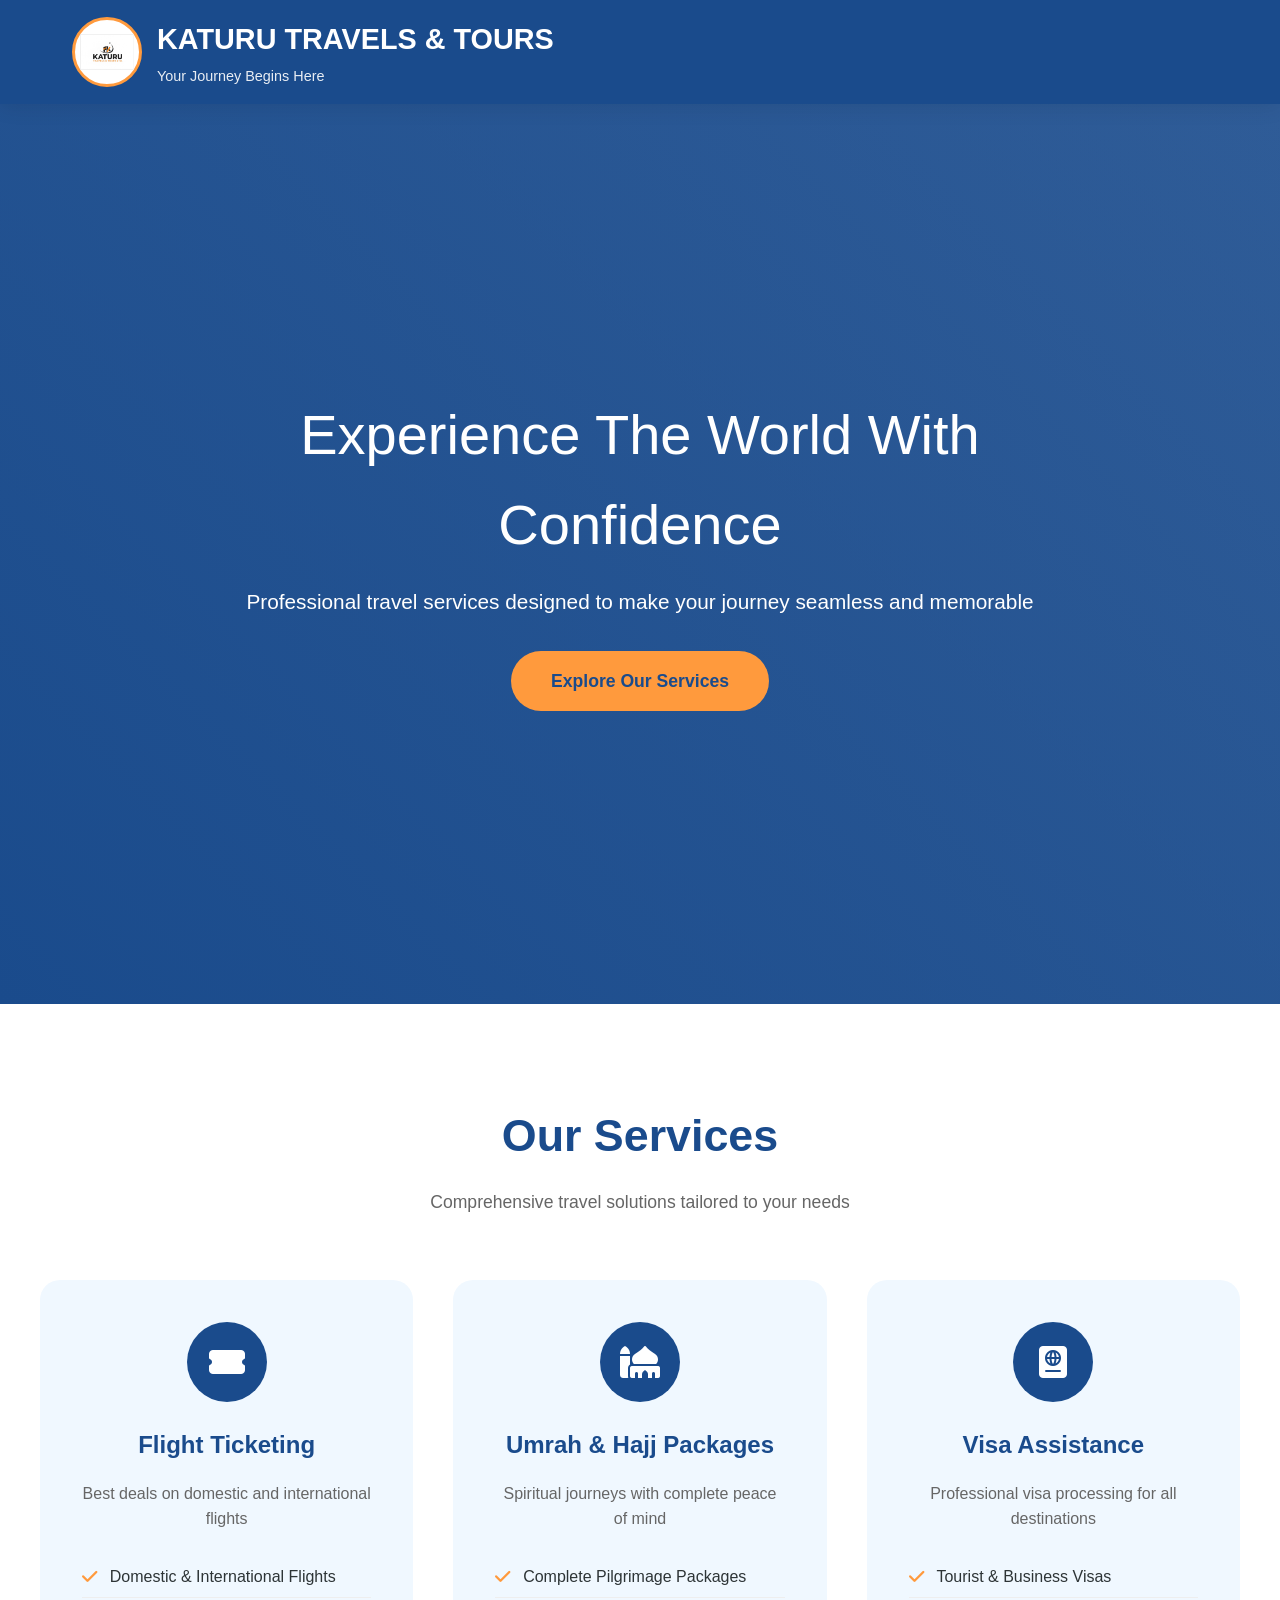
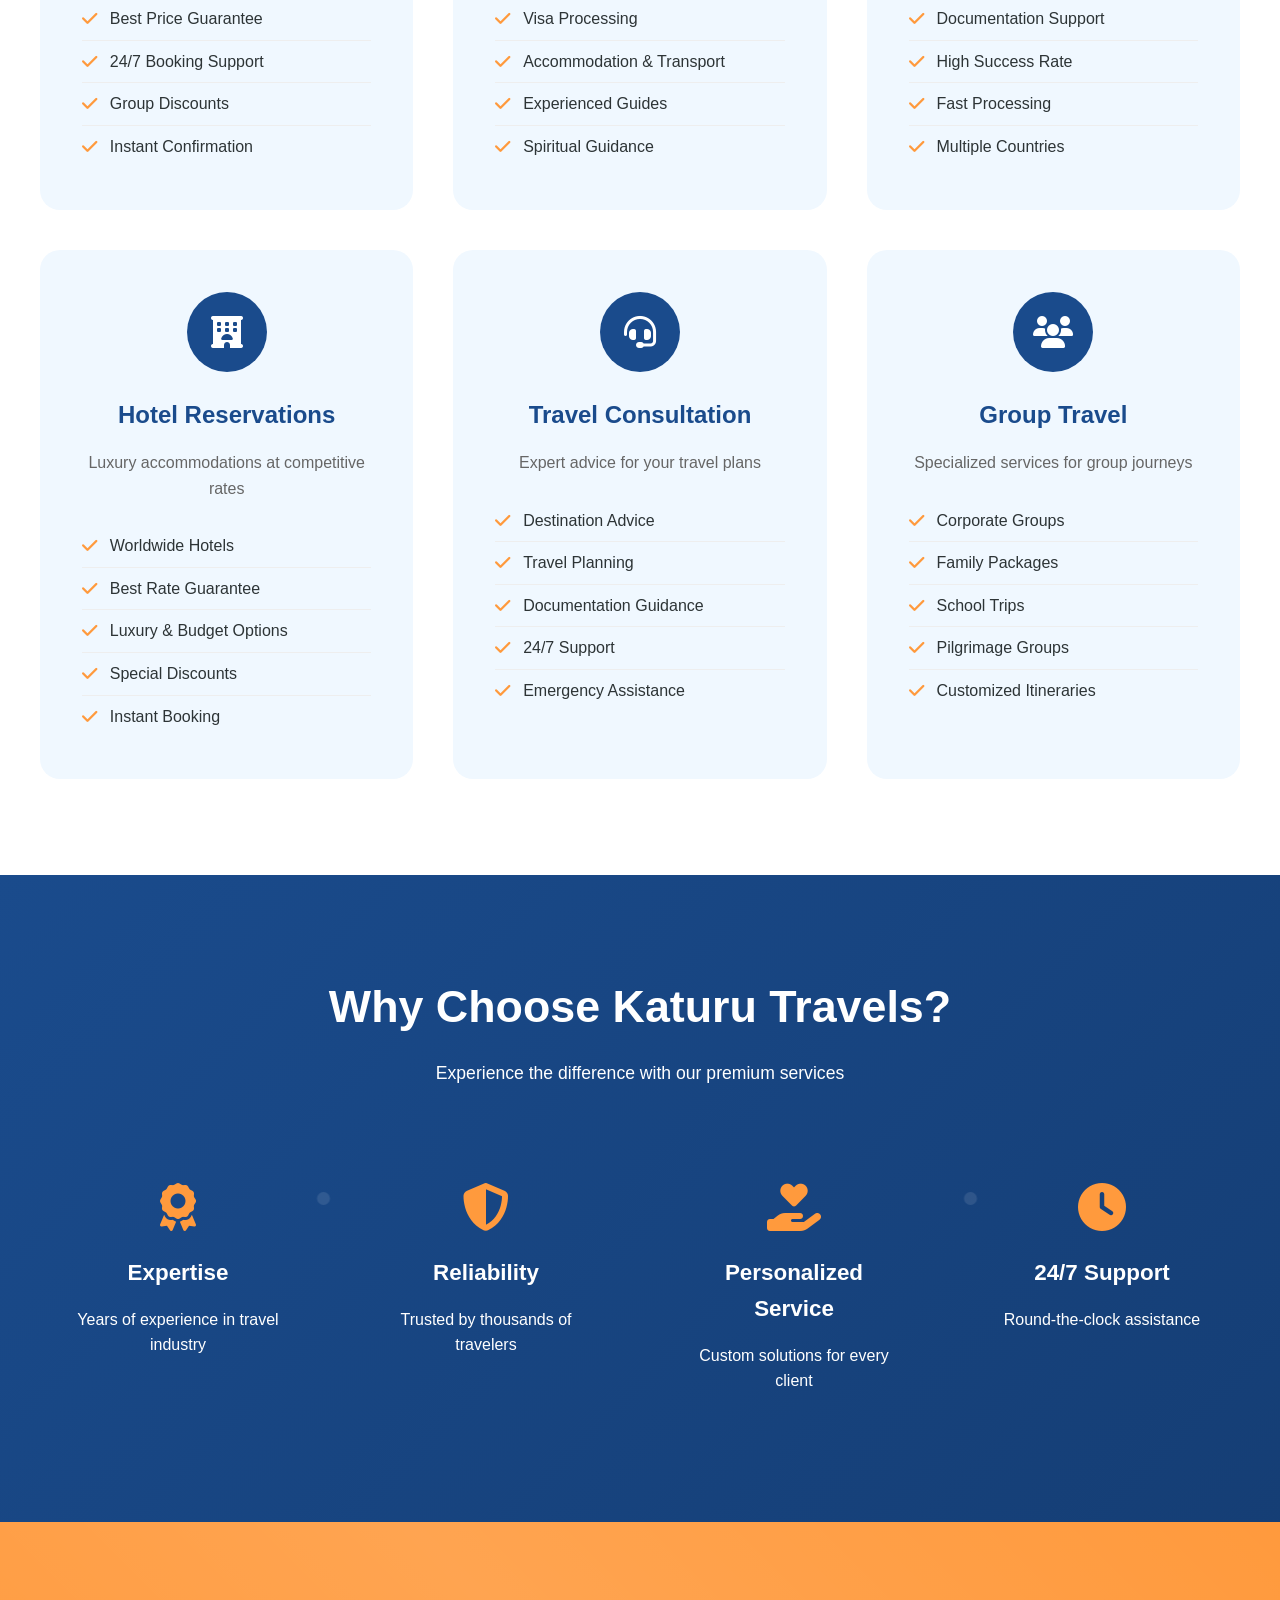
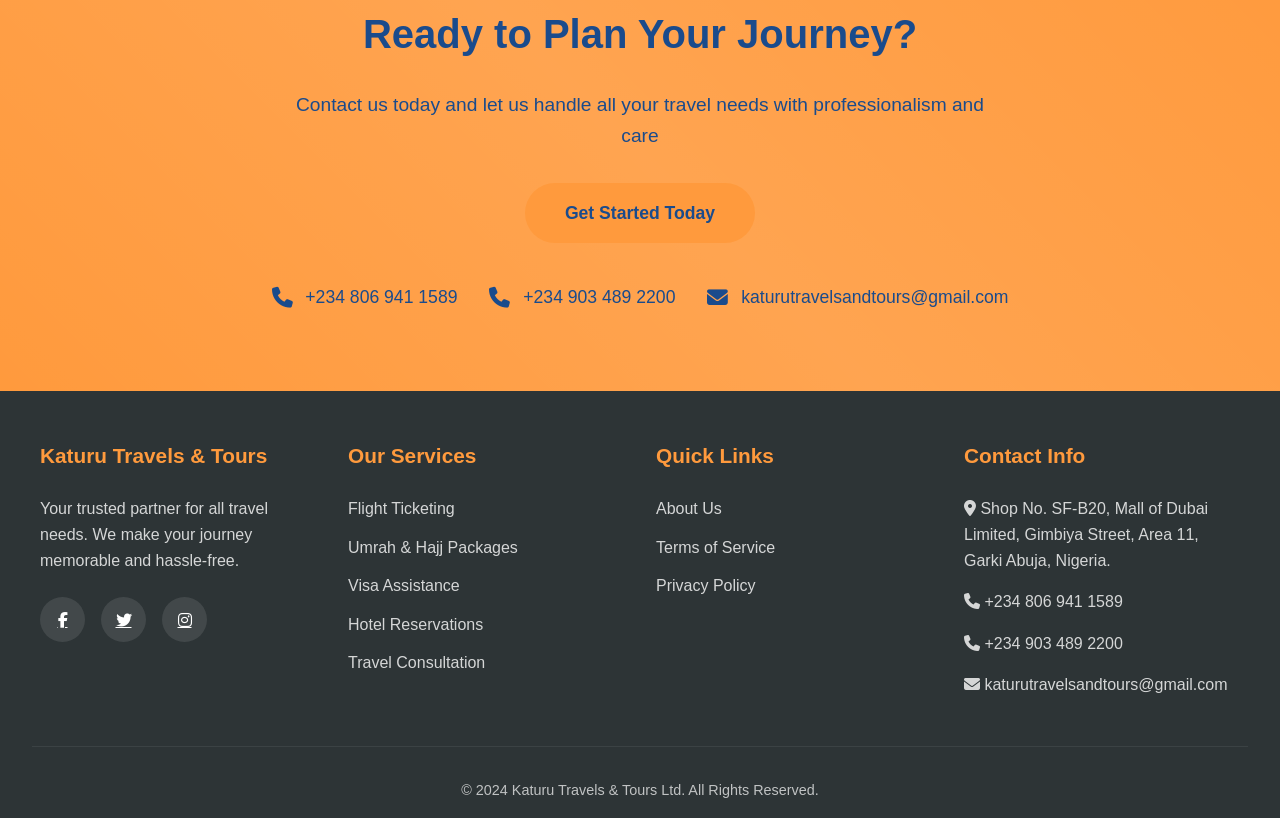
==== commit 011c30e4: "Update index.html" ====
--- a/index.html
+++ b/index.html
@@ -215,9 +215,8 @@
                 <h3>Quick Links</h3>
                 <ul class="footer-links">
                     <li><a href="#">About Us</a></li>
-                    <li><a href="#">Contact Us</a></li>
                     <li><a href="#">Terms of Service</a></li>
-                    <li><a href="../html/privacy-policy.html">Privacy Policy</a></li>
+                    <li><a href="privacy-policy.html">Privacy Policy</a></li>
                 </ul>
             </div>
             <div class="footer-col">
@@ -234,30 +233,7 @@
     </footer>
 
     <!-- Chatbot -->
-    <div class="chatbot-container">
-        <button class="chatbot-btn" id="chatbotBtn">
-            <i class="fas fa-comments"></i>
-        </button>
-        <div class="chatbot-window" id="chatbotWindow">
-            <div class="chatbot-header">
-                <h3>Katuru Travels Assistant</h3>
-                <button class="close-chatbot" id="closeChatbot">
-                    <i class="fas fa-times"></i>
-                </button>
-            </div>
-            <div class="chatbot-messages" id="chatbotMessages">
-                <div class="chatbot-message">
-                    <p>Hello! 👋 How can I help you with your travel plans today?</p>
-                </div>
-            </div>
-            <div class="chatbot-input">
-                <input type="text" id="chatbotInput" placeholder="Type your message...">
-                <button class="send-btn" id="sendMessage">
-                    <i class="fas fa-paper-plane"></i>
-                </button>
-            </div>
-        </div>
-    </div>
+    
     <script src="script.js"></script>
     
 
